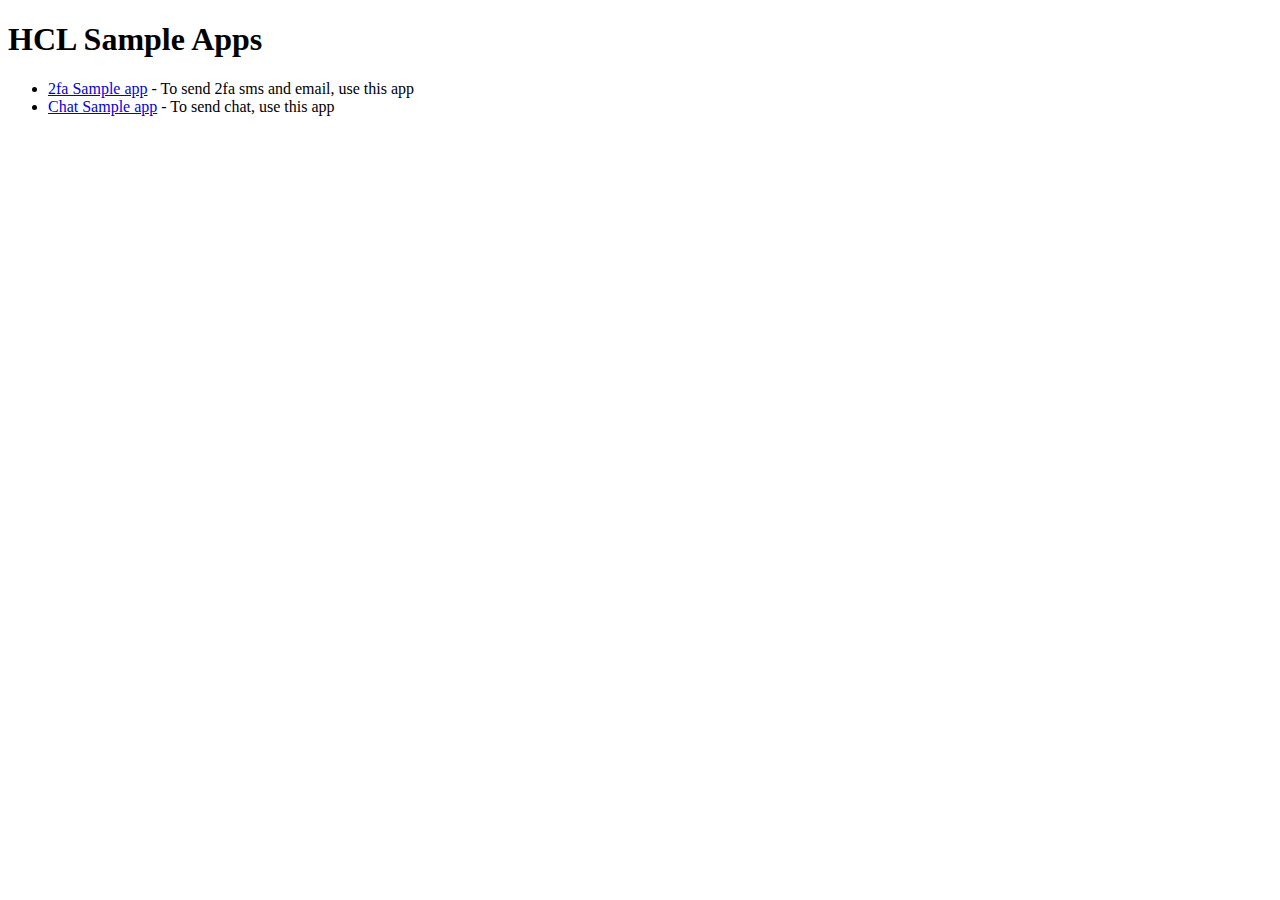
==== index.html @ 01640101 "Initial commit" ====
<!DOCTYPE html>
<html>
<body>
<h1>HCL Sample Apps</h1>
<ul>
 <li><a href="kandy-cpaas2-sample-2fa/">2fa Sample app</a> - To send 2fa sms and email, use this app</li>
 <li><a href="kandy-cpaas2-sample-chat/">Chat Sample app</a> - To send chat, use this app</li>
</ul>
</body>
</html>
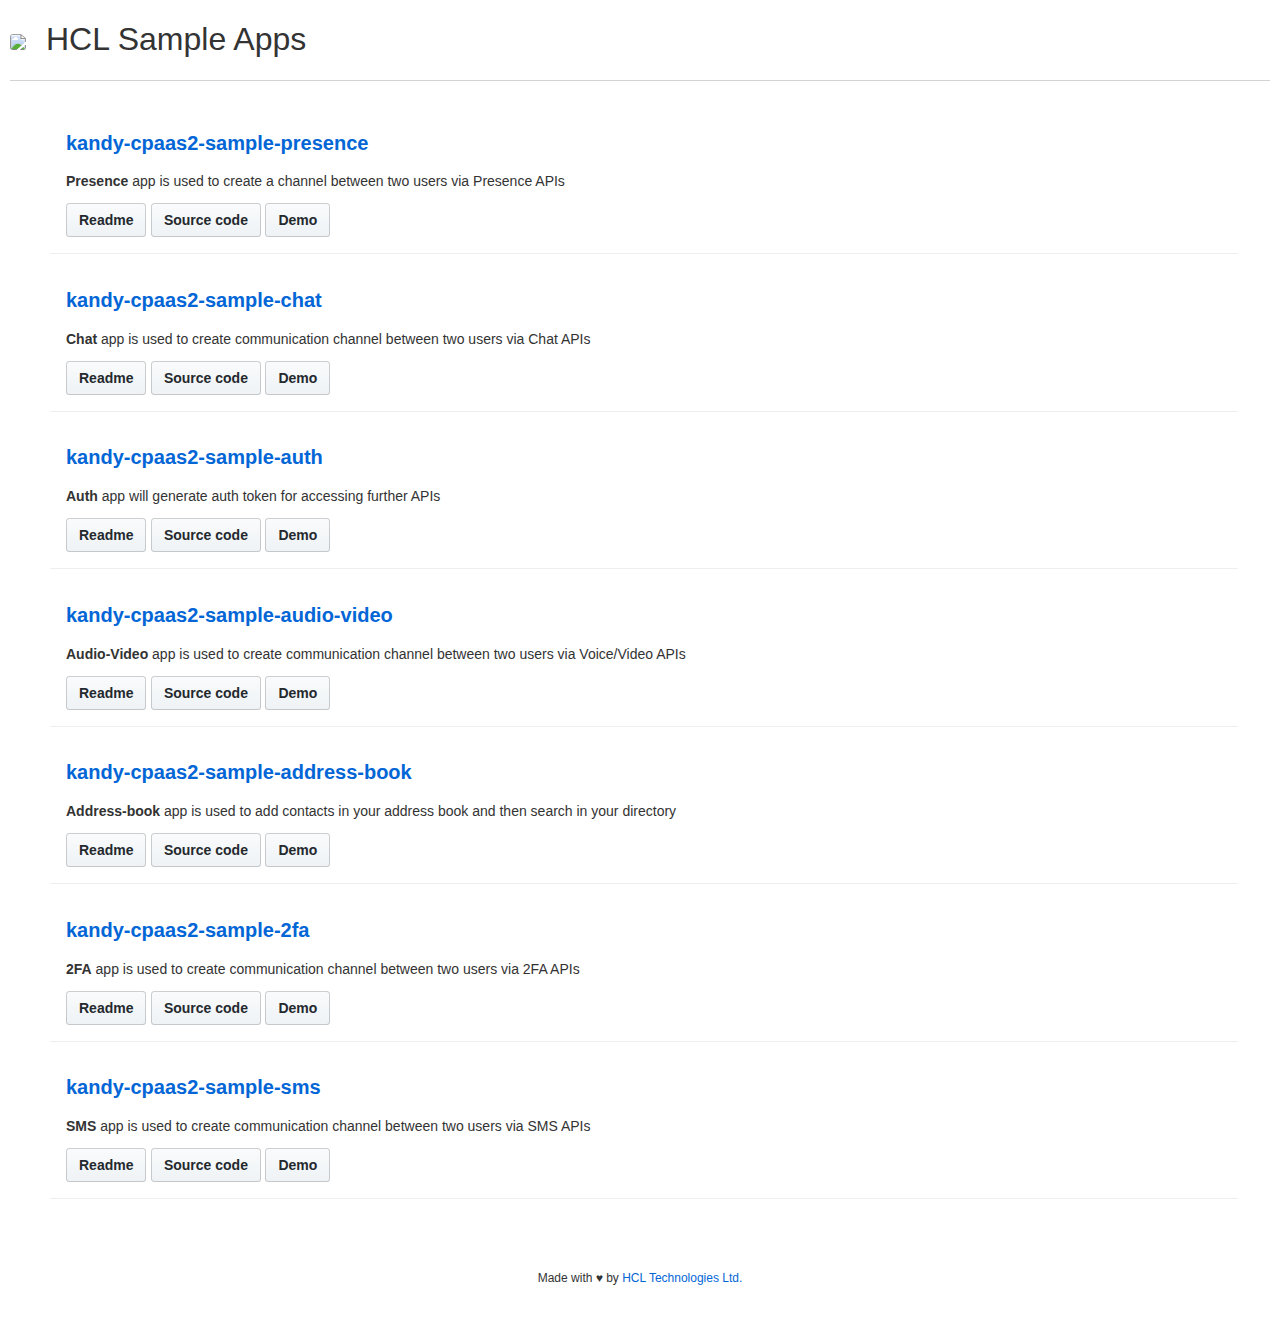
==== commit b891de7b: "Created github styled landing page" ====
--- a/index.html
+++ b/index.html
@@ -1,10 +1,122 @@
-<!DOCTYPE html>
-<html>
+<!doctype html>
+<html class="no-js" lang="">
+
+<head>
+    <meta charset="utf-8">
+    <meta http-equiv="x-ua-compatible" content="ie=edge">
+    <title>HCL Sample Apps</title>
+    <meta name="description" content="">
+    <meta name="viewport" content="width=device-width, initial-scale=1">
+    <link rel="stylesheet" href="https://necolas.github.io/normalize.css/8.0.1/normalize.css">
+    <link rel="stylesheet" href="css/main.css">
+</head>
+
 <body>
-<h1>HCL Sample Apps</h1>
-<ul>
- <li><a href="kandy-cpaas2-sample-2fa/">2fa Sample app</a> - To send 2fa sms and email, use this app</li>
- <li><a href="kandy-cpaas2-sample-chat/">Chat Sample app</a> - To send chat, use this app</li>
-</ul>
+    <!--[if lte IE 9]>
+            <p class="browserupgrade">You are using an <strong>outdated</strong> browser. Please <a href="https://browsehappy.com/">upgrade your browser</a> to improve your experience and security.</p>
+        <![endif]-->
+    <!-- Add your site or application content here -->
+    <h1><a href="https://github.com/organizations/hclsampleapps/"><img src="https://avatars1.githubusercontent.com/u/47676079?s=400&u=00307ce56c780d4dbd33b93791c4846253b8558a&v=4"></a><span>HCL Sample Apps</span></h1>
+    <hr>
+    <ul class="app-items">
+        <li>
+            <div>
+                <h3><a href="https://hclsampleapps.github.io/kandy-cpaas2-sample-presence/app">kandy-cpaas2-sample-presence</a></h3>
+            </div>
+            <div>
+                <p><b>Presence</b> app is used to create a channel between two users via Presence APIs</p>
+                <ul class="btn-ctrls">
+                	<li><a href="https://hclsampleapps.github.io/kandy-cpaas2-sample-presence" class="btn btn-sm">Readme</a></li>
+            		<li><a href="https://github.com/hclsampleapps/kandy-cpaas2-sample-presence" class="btn btn-sm">Source code</a></li>
+                	<li><a href="https://github.com/hclsampleapps/kandy-cpaas2-sample-presence/app" class="btn btn-sm">Demo</a></li>
+                </ul>
+            </div>
+        </li>
+        <li>
+            <div>
+                <h3><a href="https://hclsampleapps.github.io/kandy-cpaas2-sample-chat/app">kandy-cpaas2-sample-chat</a></h3>
+            </div>
+            <div>
+                <p><b>Chat</b> app is used to create communication channel between two users via Chat APIs</p>
+                <ul class="btn-ctrls">
+                	<li><a href="https://hclsampleapps.github.io/kandy-cpaas2-sample-chat" class="btn btn-sm">Readme</a></li>
+            		<li><a href="https://github.com/hclsampleapps/kandy-cpaas2-sample-chat" class="btn btn-sm">Source code</a></li>
+                	<li><a href="https://github.com/hclsampleapps/kandy-cpaas2-sample-chat/app" class="btn btn-sm">Demo</a></li>
+                </ul>
+            </div>
+        </li>
+        <li>
+            <div>
+                <h3><a href="https://hclsampleapps.github.io/kandy-cpaas2-sample-auth/app">kandy-cpaas2-sample-auth</a></h3>
+            </div>
+            <div>
+                <p><b>Auth</b> app will generate auth token for accessing further APIs</p>
+                <ul class="btn-ctrls">
+                	<li><a href="https://hclsampleapps.github.io/kandy-cpaas2-sample-auth" class="btn btn-sm">Readme</a></li>
+            		<li><a href="https://github.com/hclsampleapps/kandy-cpaas2-sample-auth" class="btn btn-sm">Source code</a></li>
+                	<li><a href="https://github.com/hclsampleapps/kandy-cpaas2-sample-auth/app" class="btn btn-sm">Demo</a></li>
+                </ul>
+            </div>
+        </li>
+        <li>
+            <div>
+                <h3><a href="https://hclsampleapps.github.io/kandy-cpaas2-sample-audio-video/app">kandy-cpaas2-sample-audio-video</a></h3>
+            </div>
+            <div>
+                <p><b>Audio-Video</b> app is used to create communication channel between two users via Voice/Video APIs</p>
+                <ul class="btn-ctrls">
+                	<li><a href="https://hclsampleapps.github.io/kandy-cpaas2-sample-audio-video" class="btn btn-sm">Readme</a></li>
+            		<li><a href="https://github.com/hclsampleapps/kandy-cpaas2-sample-audio-video" class="btn btn-sm">Source code</a></li>
+                	<li><a href="https://github.com/hclsampleapps/kandy-cpaas2-sample-audio-video/app" class="btn btn-sm">Demo</a></li>
+                </ul>
+            </div>
+        </li>
+        <li>
+            <div>
+                <h3><a href="https://hclsampleapps.github.io/kandy-cpaas2-sample-address-book/app">kandy-cpaas2-sample-address-book</a></h3>
+            </div>
+            <div>
+                <p><b>Address-book</b> app is used to add contacts in your address book and then search in your directory</p>
+                <ul class="btn-ctrls">
+                	<li><a href="https://hclsampleapps.github.io/kandy-cpaas2-sample-address-book" class="btn btn-sm">Readme</a></li>
+            		<li><a href="https://github.com/hclsampleapps/kandy-cpaas2-sample-address-book" class="btn btn-sm">Source code</a></li>
+                	<li><a href="https://github.com/hclsampleapps/kandy-cpaas2-sample-address-book/app" class="btn btn-sm">Demo</a></li>
+                </ul>
+            </div>
+        </li>
+        <li>
+            <div>
+                <h3><a href="https://hclsampleapps.github.io/kandy-cpaas2-sample-2fa/app">kandy-cpaas2-sample-2fa</a></h3>
+            </div>
+            <div>
+                <p><b>2FA</b> app is used to create communication channel between two users via 2FA APIs</p>
+                <ul class="btn-ctrls">
+                	<li><a href="https://hclsampleapps.github.io/kandy-cpaas2-sample-2fa" class="btn btn-sm">Readme</a></li>
+            		<li><a href="https://github.com/hclsampleapps/kandy-cpaas2-sample-2fa" class="btn btn-sm">Source code</a></li>
+                	<li><a href="https://github.com/hclsampleapps/kandy-cpaas2-sample-2fa/app" class="btn btn-sm">Demo</a></li>
+                </ul>
+            </div>
+        </li>
+        <li>
+            <div>
+                <h3><a href="https://hclsampleapps.github.io/kandy-cpaas2-sample-sms/app">kandy-cpaas2-sample-sms</a></h3>
+            </div>
+            <div>
+                <p><b>SMS</b> app is used to create communication channel between two users via SMS APIs</p>
+                <ul class="btn-ctrls">
+                	<li><a href="https://hclsampleapps.github.io/kandy-cpaas2-sample-sms" class="btn btn-sm">Readme</a></li>
+            		<li><a href="https://github.com/hclsampleapps/kandy-cpaas2-sample-sms" class="btn btn-sm">Source code</a></li>
+                	<li><a href="https://github.com/hclsampleapps/kandy-cpaas2-sample-sms/app" class="btn btn-sm">Demo</a></li>
+                </ul>
+            </div>
+        </li>
+    </ul>
+    <footer>Made with ♥ by <a href="https://www.hcltech.com/">HCL Technologies Ltd.</a></footer>
+    <script src="https://code.jquery.com/jquery-3.2.1.min.js" integrity="sha256-hwg4gsxgFZhOsEEamdOYGBf13FyQuiTwlAQgxVSNgt4=" crossorigin="anonymous"></script>
+    <script>
+    window.jQuery || document.write('<script src="js/vendor/jquery-3.2.1.min.js"><\/script>')
+    </script>
+    <script src="js/main.js"></script>
 </body>
+
 </html>--- a/css/main.css
+++ b/css/main.css
@@ -0,0 +1,109 @@
+/* @file main.css */
+
+body {
+    margin: 10px 10px;
+    font-family: Segoe UI, Helvetica, Arial, sans-serif, Apple Color Emoji, Segoe UI Emoji, Segoe UI Symbol;
+    color: #333;
+}
+
+h1 {
+    display: table;
+}
+
+h1 img {
+    max-width: 100px;
+    border-radius: 3px;
+}
+
+h1 span {
+    display: table-cell;
+    vertical-align: middle;
+    padding-left: 20px;
+    font-weight: 400;
+}
+
+ul.app-items {
+	list-style: none;
+}
+
+ul.app-items > li {
+	padding: 1em 1em;
+	border-bottom: 1px solid #eee;
+	margin-right: 2em;
+}
+
+ul.app-items > li h3 a {
+    font-weight: 600;
+    font-size: 20px;
+    color: #0366d6;
+    text-decoration: none;
+}
+
+ul.app-items >li p {
+    font-size: 14px;
+}
+
+a.btn-sm {
+    font-size: 12px;
+    line-height: 20px;
+    padding: 3px 10px;
+}
+
+a.btn {
+    text-decoration: none;
+    background-color: #eff3f6;
+    background-image: linear-gradient(-180deg, #fafbfc, #eff3f6 90%);
+    color: #24292e;
+    -moz-appearance: none;
+    -moz-user-select: none;
+    -ms-user-select: none;
+    -webkit-appearance: none;
+    -webkit-user-select: none;
+    appearance: none;
+    background-position: -1px -1px;
+    background-repeat: repeat-x;
+    background-size: 110% 110%;
+    border: 1px solid rgba(27, 31, 35, .2);
+    border-radius: .25em;
+    cursor: pointer;
+    display: inline-block;
+    font-size: 14px;
+    font-weight: 600;
+    line-height: 20px;
+    padding: 6px 12px;
+    position: relative;
+    user-select: none;
+    vertical-align: middle;
+    white-space: nowrap;
+}
+
+a.btn:hover {
+    background-color: #d7dbdd;
+    background-image: linear-gradient(-180deg, #eff3f6, #d7dbdd 90%);
+    border: 1px solid rgba(27, 31, 35, .4);
+}
+
+ul.btn-ctrls {
+    padding-inline-start: 0;
+}
+
+ul.btn-ctrls > li {
+    display: inline;
+}
+
+hr {
+	border: 1px solid lightgrey;
+    border-bottom: none;
+}
+
+footer {
+    margin-top: 4em;
+    padding: 2em 2em;
+    text-align: center;
+    font-size: 12px;
+}
+
+footer a {
+    text-decoration: none;
+    color: #0366d6;
+}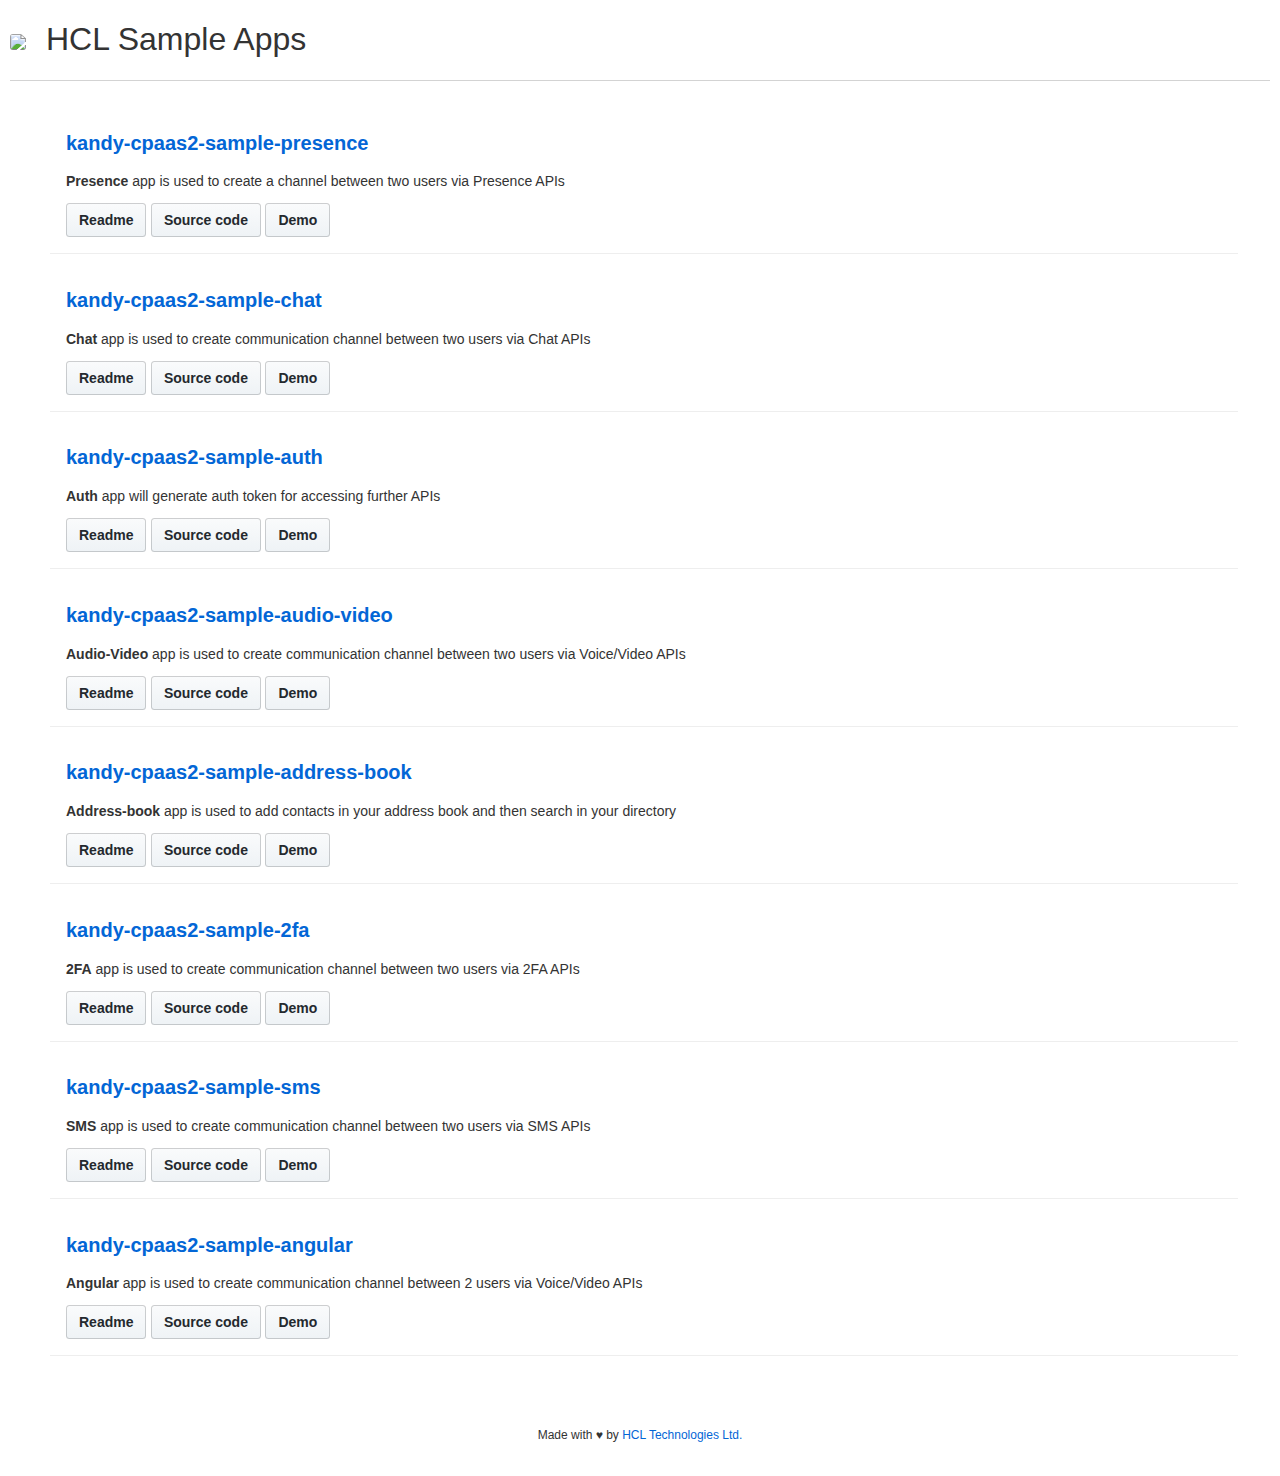
==== commit b66e3062: "Added angular app" ====
--- a/index.html
+++ b/index.html
@@ -21,92 +21,105 @@
     <ul class="app-items">
         <li>
             <div>
-                <h3><a href="https://hclsampleapps.github.io/kandy-cpaas2-sample-presence/app">kandy-cpaas2-sample-presence</a></h3>
+                <h3><a href="https://hclsampleapps.github.io/kandy-cpaas2-sample-presence">kandy-cpaas2-sample-presence</a></h3>
             </div>
             <div>
                 <p><b>Presence</b> app is used to create a channel between two users via Presence APIs</p>
                 <ul class="btn-ctrls">
                 	<li><a href="https://hclsampleapps.github.io/kandy-cpaas2-sample-presence" class="btn btn-sm">Readme</a></li>
             		<li><a href="https://github.com/hclsampleapps/kandy-cpaas2-sample-presence" class="btn btn-sm">Source code</a></li>
-                	<li><a href="https://github.com/hclsampleapps/kandy-cpaas2-sample-presence/app" class="btn btn-sm">Demo</a></li>
+                	<li><a href="https://hclsampleapps.github.io/kandy-cpaas2-sample-presence/app" class="btn btn-sm">Demo</a></li>
                 </ul>
             </div>
         </li>
         <li>
             <div>
-                <h3><a href="https://hclsampleapps.github.io/kandy-cpaas2-sample-chat/app">kandy-cpaas2-sample-chat</a></h3>
+                <h3><a href="https://hclsampleapps.github.io/kandy-cpaas2-sample-chat">kandy-cpaas2-sample-chat</a></h3>
             </div>
             <div>
                 <p><b>Chat</b> app is used to create communication channel between two users via Chat APIs</p>
                 <ul class="btn-ctrls">
                 	<li><a href="https://hclsampleapps.github.io/kandy-cpaas2-sample-chat" class="btn btn-sm">Readme</a></li>
             		<li><a href="https://github.com/hclsampleapps/kandy-cpaas2-sample-chat" class="btn btn-sm">Source code</a></li>
-                	<li><a href="https://github.com/hclsampleapps/kandy-cpaas2-sample-chat/app" class="btn btn-sm">Demo</a></li>
+                	<li><a href="https://hclsampleapps.github.io/kandy-cpaas2-sample-chat/app" class="btn btn-sm">Demo</a></li>
                 </ul>
             </div>
         </li>
         <li>
             <div>
-                <h3><a href="https://hclsampleapps.github.io/kandy-cpaas2-sample-auth/app">kandy-cpaas2-sample-auth</a></h3>
+                <h3><a href="https://hclsampleapps.github.io/kandy-cpaas2-sample-auth">kandy-cpaas2-sample-auth</a></h3>
             </div>
             <div>
                 <p><b>Auth</b> app will generate auth token for accessing further APIs</p>
                 <ul class="btn-ctrls">
                 	<li><a href="https://hclsampleapps.github.io/kandy-cpaas2-sample-auth" class="btn btn-sm">Readme</a></li>
             		<li><a href="https://github.com/hclsampleapps/kandy-cpaas2-sample-auth" class="btn btn-sm">Source code</a></li>
-                	<li><a href="https://github.com/hclsampleapps/kandy-cpaas2-sample-auth/app" class="btn btn-sm">Demo</a></li>
+                	<li><a href="https://hclsampleapps.github.io/kandy-cpaas2-sample-auth/app" class="btn btn-sm">Demo</a></li>
                 </ul>
             </div>
         </li>
         <li>
             <div>
-                <h3><a href="https://hclsampleapps.github.io/kandy-cpaas2-sample-audio-video/app">kandy-cpaas2-sample-audio-video</a></h3>
+                <h3><a href="https://hclsampleapps.github.io/kandy-cpaas2-sample-audio-video">kandy-cpaas2-sample-audio-video</a></h3>
             </div>
             <div>
                 <p><b>Audio-Video</b> app is used to create communication channel between two users via Voice/Video APIs</p>
                 <ul class="btn-ctrls">
                 	<li><a href="https://hclsampleapps.github.io/kandy-cpaas2-sample-audio-video" class="btn btn-sm">Readme</a></li>
             		<li><a href="https://github.com/hclsampleapps/kandy-cpaas2-sample-audio-video" class="btn btn-sm">Source code</a></li>
-                	<li><a href="https://github.com/hclsampleapps/kandy-cpaas2-sample-audio-video/app" class="btn btn-sm">Demo</a></li>
+                	<li><a href="https://hclsampleapps.github.io/kandy-cpaas2-sample-audio-video/app" class="btn btn-sm">Demo</a></li>
                 </ul>
             </div>
         </li>
         <li>
             <div>
-                <h3><a href="https://hclsampleapps.github.io/kandy-cpaas2-sample-address-book/app">kandy-cpaas2-sample-address-book</a></h3>
+                <h3><a href="https://hclsampleapps.github.io/kandy-cpaas2-sample-address-book">kandy-cpaas2-sample-address-book</a></h3>
             </div>
             <div>
                 <p><b>Address-book</b> app is used to add contacts in your address book and then search in your directory</p>
                 <ul class="btn-ctrls">
                 	<li><a href="https://hclsampleapps.github.io/kandy-cpaas2-sample-address-book" class="btn btn-sm">Readme</a></li>
             		<li><a href="https://github.com/hclsampleapps/kandy-cpaas2-sample-address-book" class="btn btn-sm">Source code</a></li>
-                	<li><a href="https://github.com/hclsampleapps/kandy-cpaas2-sample-address-book/app" class="btn btn-sm">Demo</a></li>
+                	<li><a href="https://hclsampleapps.github.io/kandy-cpaas2-sample-address-book/app" class="btn btn-sm">Demo</a></li>
                 </ul>
             </div>
         </li>
         <li>
             <div>
-                <h3><a href="https://hclsampleapps.github.io/kandy-cpaas2-sample-2fa/app">kandy-cpaas2-sample-2fa</a></h3>
+                <h3><a href="https://hclsampleapps.github.io/kandy-cpaas2-sample-2fa">kandy-cpaas2-sample-2fa</a></h3>
             </div>
             <div>
                 <p><b>2FA</b> app is used to create communication channel between two users via 2FA APIs</p>
                 <ul class="btn-ctrls">
                 	<li><a href="https://hclsampleapps.github.io/kandy-cpaas2-sample-2fa" class="btn btn-sm">Readme</a></li>
             		<li><a href="https://github.com/hclsampleapps/kandy-cpaas2-sample-2fa" class="btn btn-sm">Source code</a></li>
-                	<li><a href="https://github.com/hclsampleapps/kandy-cpaas2-sample-2fa/app" class="btn btn-sm">Demo</a></li>
+                	<li><a href="https://hclsampleapps.github.io/kandy-cpaas2-sample-2fa/app" class="btn btn-sm">Demo</a></li>
                 </ul>
             </div>
         </li>
         <li>
             <div>
-                <h3><a href="https://hclsampleapps.github.io/kandy-cpaas2-sample-sms/app">kandy-cpaas2-sample-sms</a></h3>
+                <h3><a href="https://hclsampleapps.github.io/kandy-cpaas2-sample-sms">kandy-cpaas2-sample-sms</a></h3>
             </div>
             <div>
                 <p><b>SMS</b> app is used to create communication channel between two users via SMS APIs</p>
                 <ul class="btn-ctrls">
                 	<li><a href="https://hclsampleapps.github.io/kandy-cpaas2-sample-sms" class="btn btn-sm">Readme</a></li>
             		<li><a href="https://github.com/hclsampleapps/kandy-cpaas2-sample-sms" class="btn btn-sm">Source code</a></li>
-                	<li><a href="https://github.com/hclsampleapps/kandy-cpaas2-sample-sms/app" class="btn btn-sm">Demo</a></li>
+                	<li><a href="https://hclsampleapps.github.io/kandy-cpaas2-sample-sms/app" class="btn btn-sm">Demo</a></li>
+                </ul>
+            </div>
+        </li>
+        <li>
+            <div>
+                <h3><a href="https://hclsampleapps.github.io/kandy-cpaas2-sample-angular">kandy-cpaas2-sample-angular</a></h3>
+            </div>
+            <div>
+                <p><b>Angular</b> app is used to create communication channel between 2 users via Voice/Video APIs</p>
+                <ul class="btn-ctrls">
+                    <li><a href="https://hclsampleapps.github.io/kandy-cpaas2-sample-angular" class="btn btn-sm">Readme</a></li>
+                    <li><a href="https://github.com/hclsampleapps/kandy-cpaas2-sample-angular" class="btn btn-sm">Source code</a></li>
+                    <li><a href="https://hclsampleapps.github.io/kandy-cpaas2-sample-angular/dist" class="btn btn-sm">Demo</a></li>
                 </ul>
             </div>
         </li>
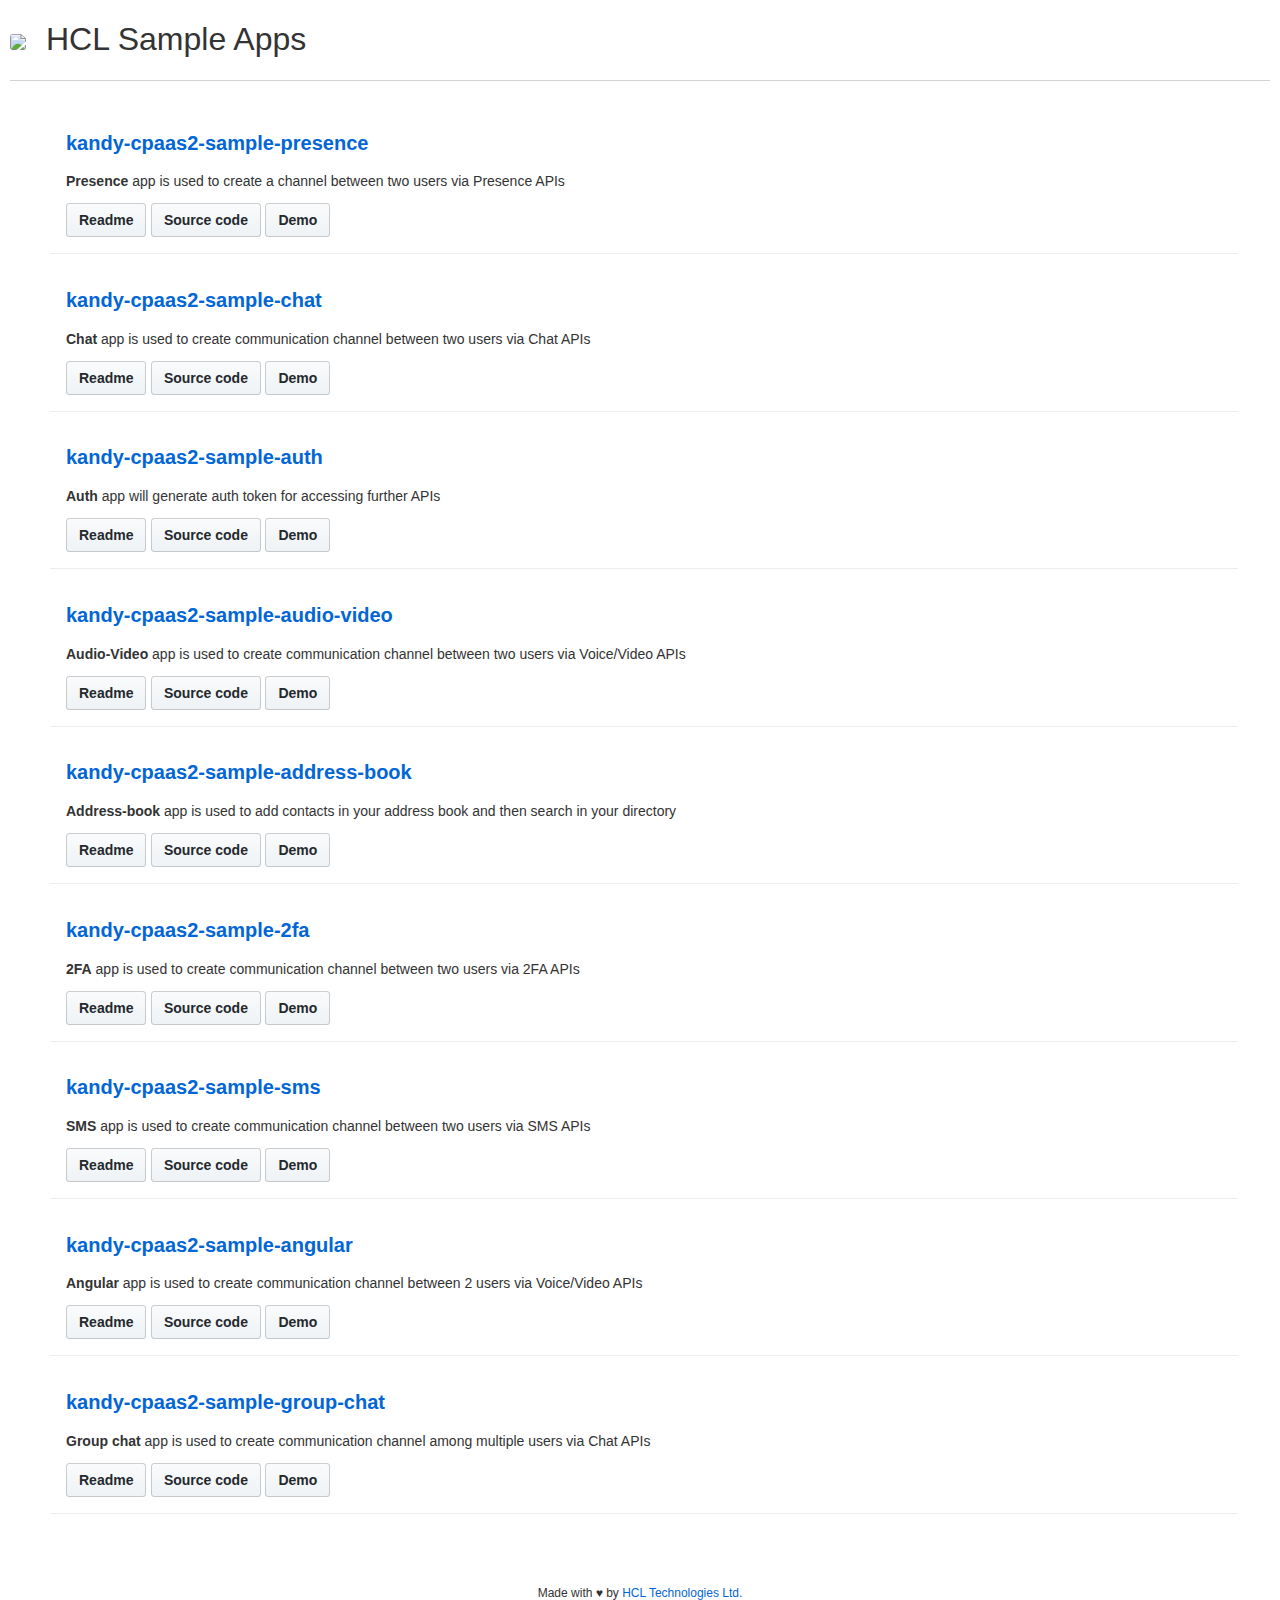
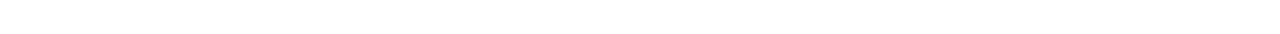
==== commit 844773fa: "Added group chat repo" ====
--- a/index.html
+++ b/index.html
@@ -7,6 +7,8 @@
     <title>HCL Sample Apps</title>
     <meta name="description" content="">
     <meta name="viewport" content="width=device-width, initial-scale=1">
+    <link rel="shortcut icon" href="favicon.ico" type="image/x-icon">
+    <link rel="icon" href="favicon.ico" type="image/x-icon">
     <link rel="stylesheet" href="https://necolas.github.io/normalize.css/8.0.1/normalize.css">
     <link rel="stylesheet" href="css/main.css">
 </head>
@@ -123,6 +125,19 @@
                 </ul>
             </div>
         </li>
+        <li>
+            <div>
+                <h3><a href="https://hclsampleapps.github.io/kandy-cpaas2-sample-group-chat">kandy-cpaas2-sample-group-chat</a></h3>
+            </div>
+            <div>
+                <p><b>Group chat</b> app is used to create communication channel among multiple users via Chat APIs</p>
+                <ul class="btn-ctrls">
+                    <li><a href="https://hclsampleapps.github.io/kandy-cpaas2-sample-group-chat" class="btn btn-sm">Readme</a></li>
+                    <li><a href="https://github.com/hclsampleapps/kandy-cpaas2-sample-group-chat" class="btn btn-sm">Source code</a></li>
+                    <li><a href="https://hclsampleapps.github.io/kandy-cpaas2-sample-group-chat/app" class="btn btn-sm">Demo</a></li>
+                </ul>
+            </div>
+        </li>
     </ul>
     <footer>Made with ♥ by <a href="https://www.hcltech.com/">HCL Technologies Ltd.</a></footer>
     <script src="https://code.jquery.com/jquery-3.2.1.min.js" integrity="sha256-hwg4gsxgFZhOsEEamdOYGBf13FyQuiTwlAQgxVSNgt4=" crossorigin="anonymous"></script>
